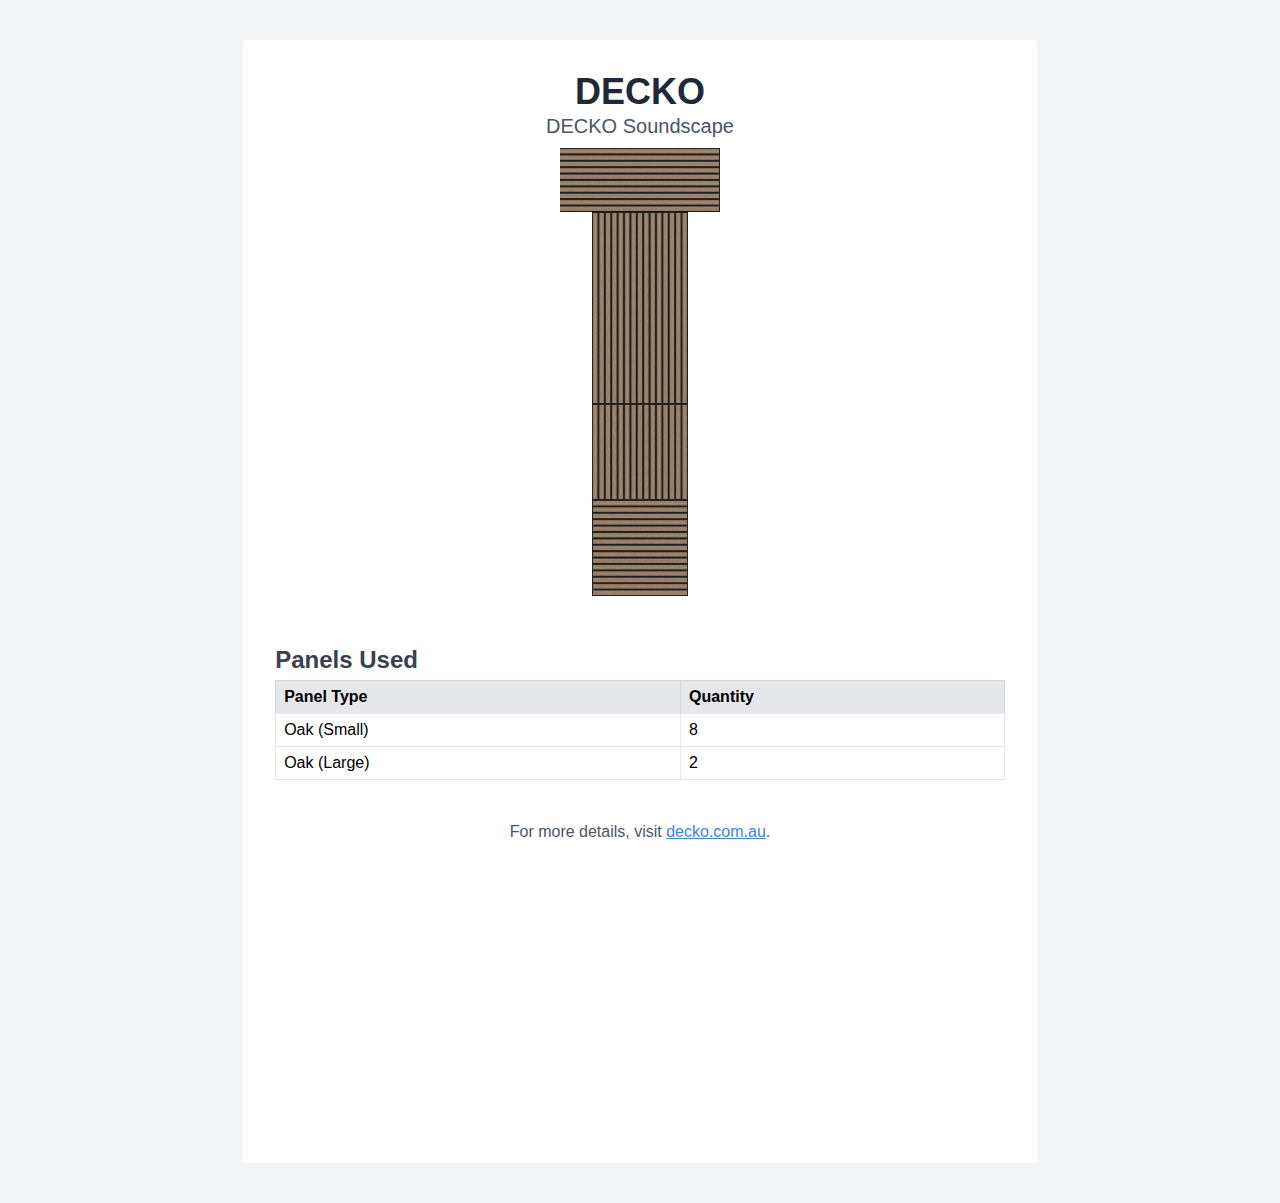
==== pdf.html @ 057895c8 "deleteing / exporting start" ====
<!DOCTYPE html>
<html lang="en">
<head>
  <meta charset="UTF-8">
  <meta name="viewport" content="width=device-width, initial-scale=1.0">
  <title>DECKO Soundscape - Design Document</title>
  <link rel="stylesheet" href="output.css">
  <style>
    body {
      margin: 0;
    }
    .page {
      page-break-after: always;
      height: 297mm; /* A4 height */
      width: 210mm; /* A4 width */
    }
    img {
      max-height: 30rem;
      object-fit: contain;
    }
  </style>
</head>
<body class="bg-gray-100 p-10 font-inter">
  <div class="mx-auto page bg-white p-8 rounded">
    <!-- Company and Project Title -->
    <div class="text-center mb-2">
      <h1 class="text-4xl font-bold text-gray-800">DECKO</h1>
      <h2 class="text-xl font-medium text-gray-600">DECKO Soundscape</h2>
    </div>

    <!-- Image Section -->
    <div class="flex justify-center mb-4">
      <img id="designImage" src="" alt="Deck Design" class="w-1/2 h-auto rounded">
    </div>

    <!-- Panels Used Table -->
    <div class="mb-4">
      <h3 class="text-2xl font-semibold text-gray-700 mb-1">Panels Used</h3>
      <table id="panelsTable" class="min-w-full table-auto border border-gray-300 text-left rounded">
        <thead>
          <tr class="bg-gray-200">
            <th class="px-2 py-1 border-r border-gray-300">Panel Type</th>
            <th class="px-2 py-1">Quantity</th>
          </tr>
        </thead>
        <tbody>
          <!-- Rows will be dynamically inserted here -->
        </tbody>
      </table>
    </div>

    <!-- Footer -->
    <div class="text-center mt-10">
      <p class="text-gray-600">For more details, visit <a href="https://decko.com.au" class="underline text-blue-500 hover:text-blue-600">decko.com.au</a>.</p>
    </div>
  </div>

  <script>
    // Function to get query parameters
    function getQueryParam(param) {
    //   const urlParams = new URLSearchParams(window.location.search);
    //   return urlParams.get(param);
        return {
            image: '[data-uri]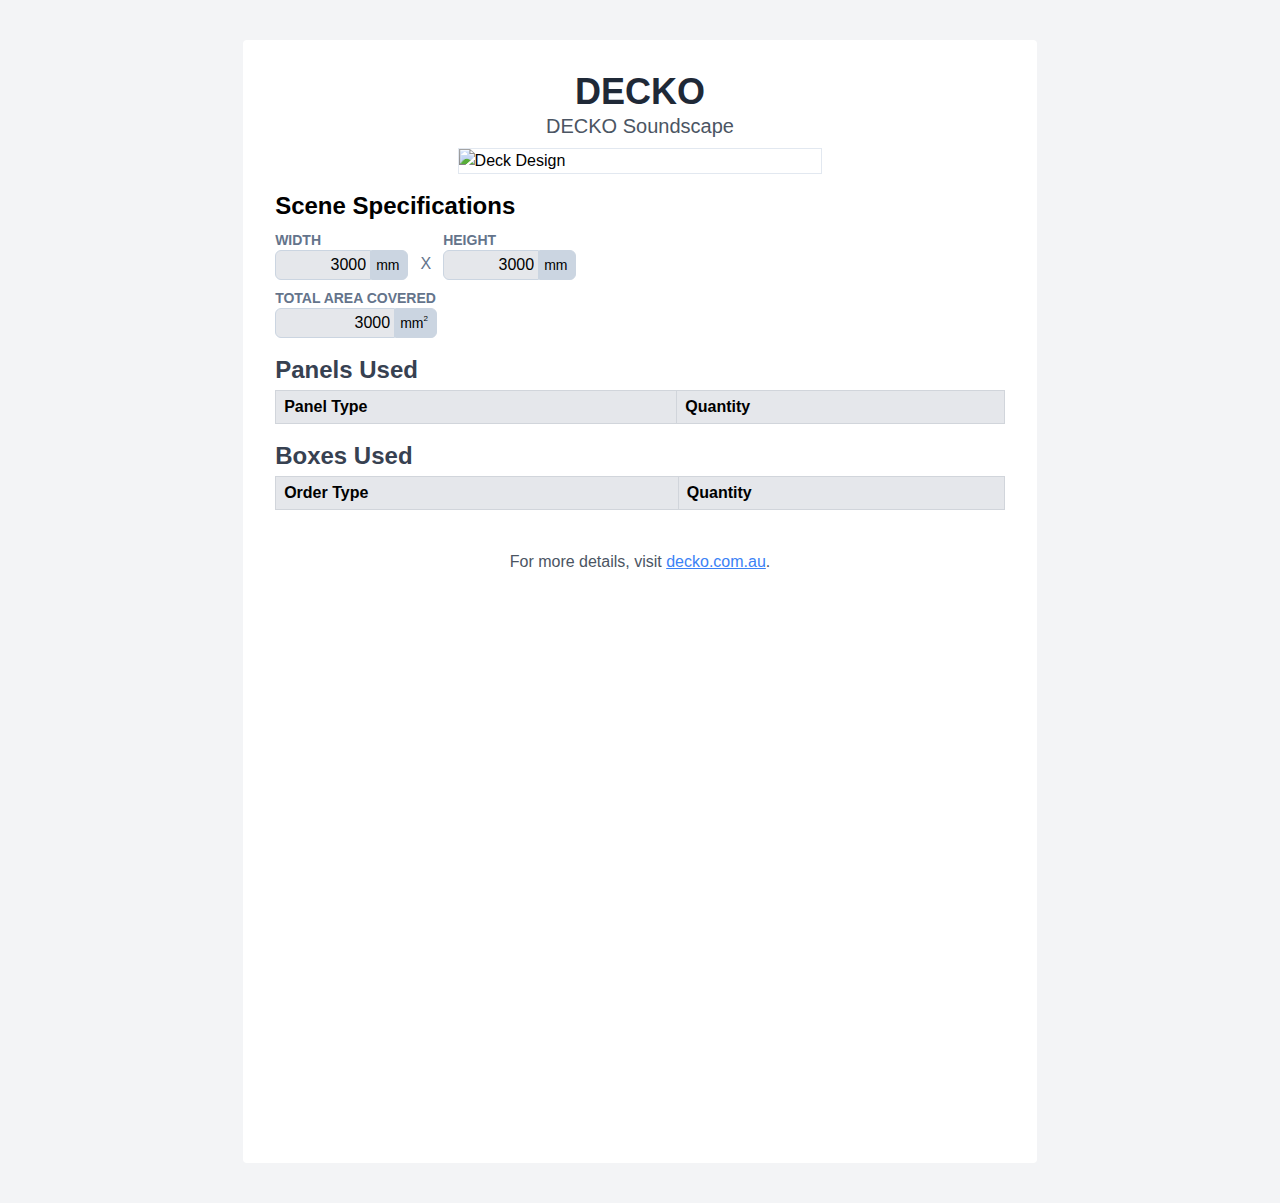
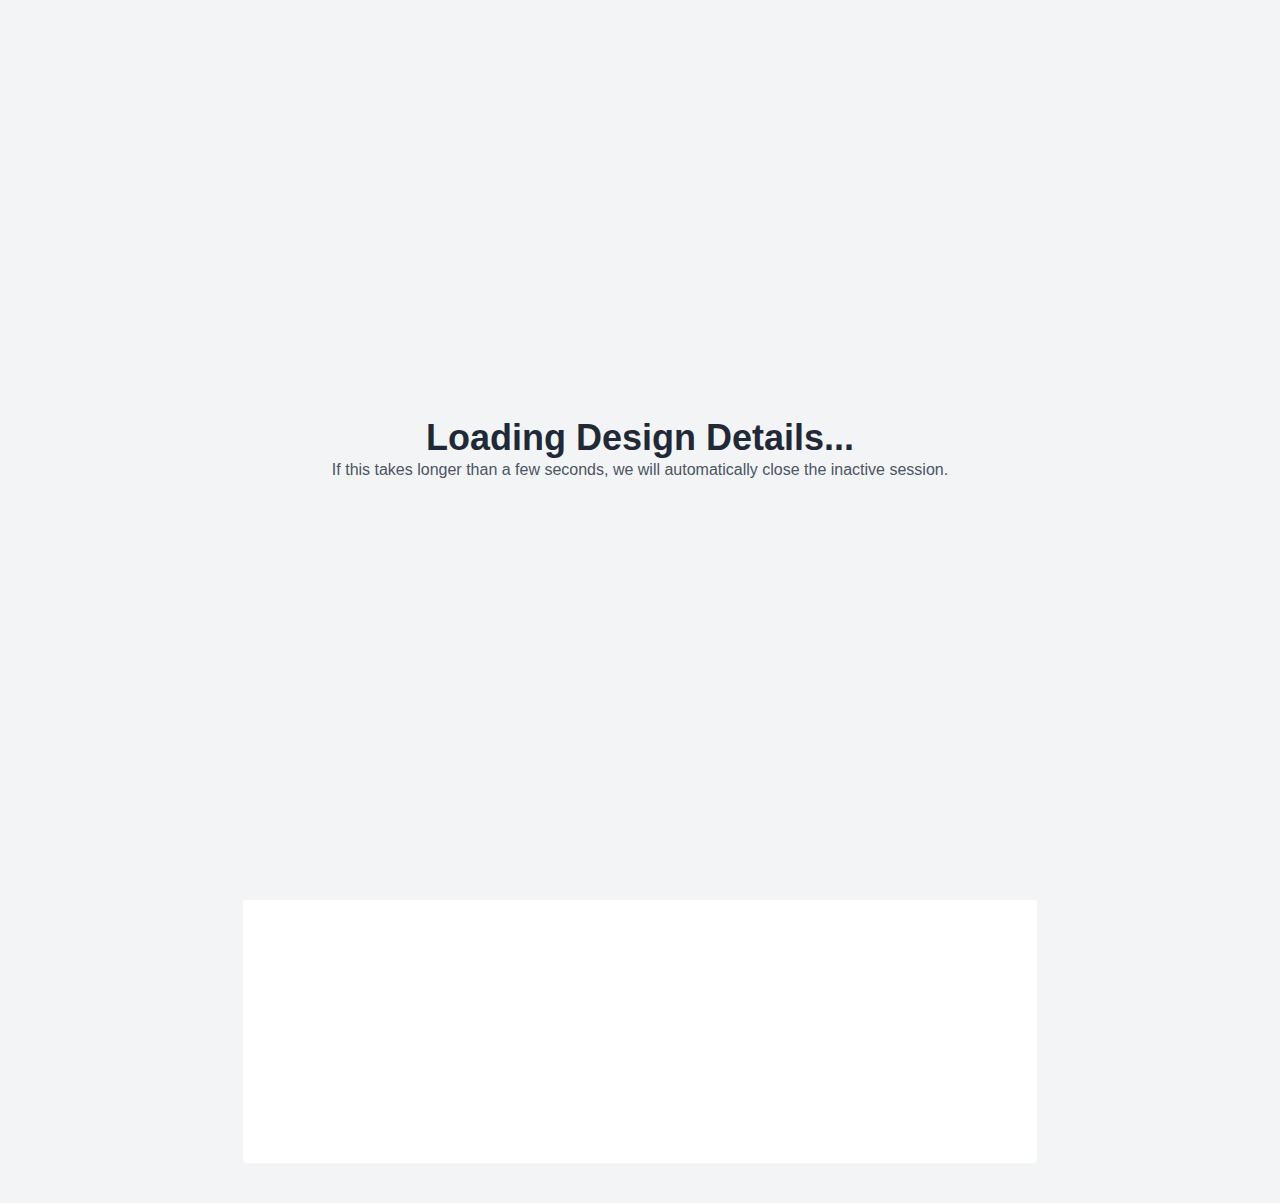
